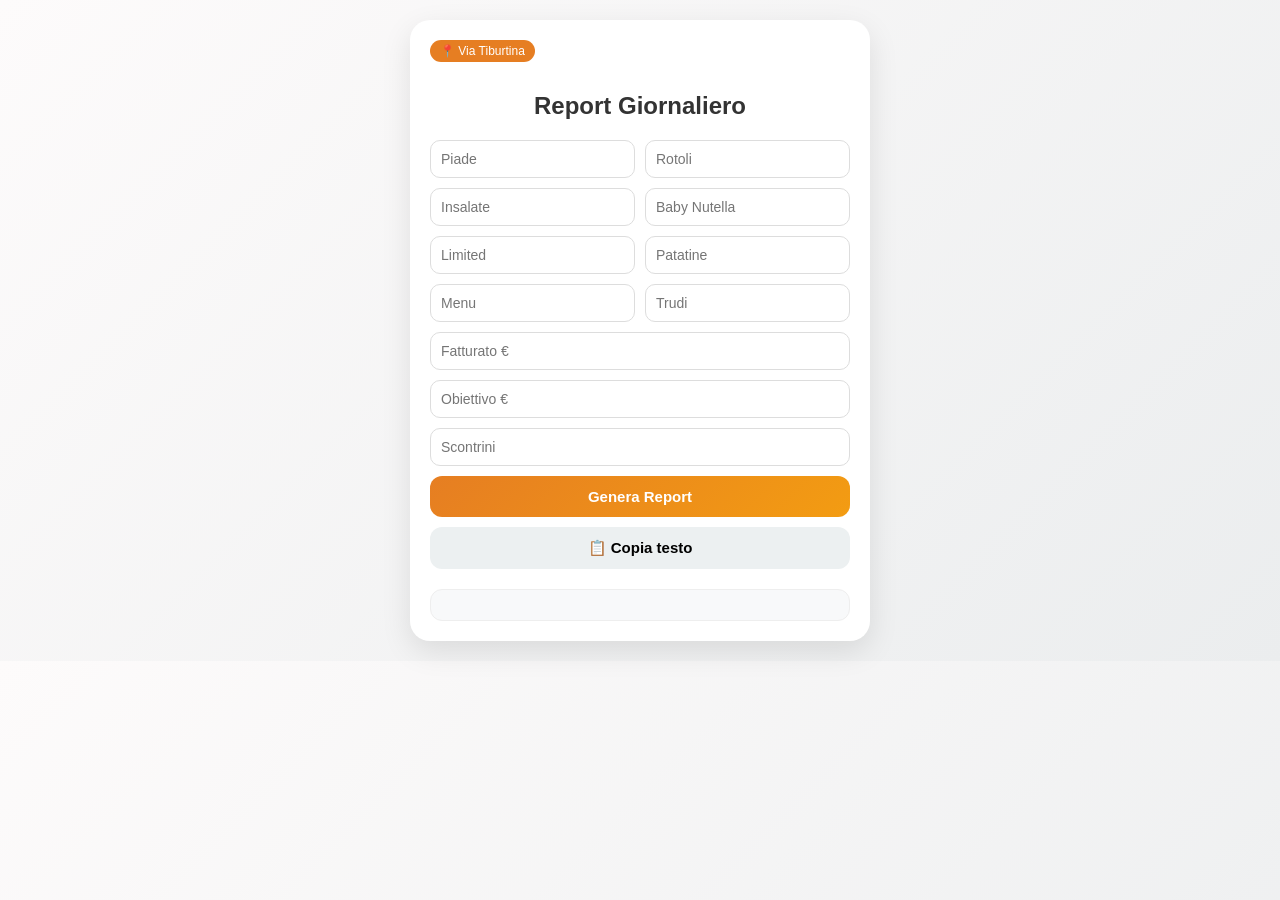
==== GenerationJavascript1/index.html @ fbb761a5 "Update index.html" ====
<!DOCTYPE html>
<html lang="it">
<head>
  <meta charset="UTF-8">
  <meta name="viewport" content="width=device-width, initial-scale=1.0">
  <title>Piadineria - Report Giornaliero</title>
  <style>
    body {
      font-family: 'Segoe UI', sans-serif;
      background: linear-gradient(135deg, #fdfbfb, #ebedee);
      margin: 0;
      padding: 20px;
    }

    .container {
      max-width: 420px;
      margin: auto;
      background: white;
      border-radius: 20px;
      padding: 20px;
      box-shadow: 0 10px 30px rgba(0,0,0,0.1);
    }

    h2 {
      text-align: center;
      margin-bottom: 20px;
      color: #333;
    }

    .grid {
      display: grid;
      grid-template-columns: 1fr 1fr;
      gap: 10px;
    }

    input {
      padding: 10px;
      border-radius: 10px;
      border: 1px solid #ddd;
      font-size: 14px;
      transition: 0.2s;
    }

    input:focus {
      border-color: #e67e22;
      outline: none;
      box-shadow: 0 0 5px rgba(230,126,34,0.3);
    }

    .full {
      grid-column: span 2;
    }

    button {
      width: 100%;
      padding: 12px;
      border: none;
      border-radius: 12px;
      font-size: 15px;
      font-weight: bold;
      cursor: pointer;
      margin-top: 10px;
      transition: 0.2s;
    }

    .primary {
      background: linear-gradient(135deg, #e67e22, #f39c12);
      color: white;
    }

    .primary:hover {
      transform: translateY(-1px);
      box-shadow: 0 5px 15px rgba(0,0,0,0.1);
    }

    .secondary {
      background: #ecf0f1;
    }

    .output {
      margin-top: 20px;
      padding: 15px;
      background: #f8f9fa;
      border-radius: 12px;
      font-size: 14px;
      white-space: pre-line;
      border: 1px solid #eee;
    }

    .badge {
      display: inline-block;
      background: #e67e22;
      color: white;
      padding: 4px 10px;
      border-radius: 20px;
      font-size: 12px;
      margin-bottom: 10px;
    }
  </style>
</head>
<body>
  <div class="container">
    <div class="badge">📍 Via Tiburtina</div>
    <h2>Report Giornaliero</h2>

    <div class="grid">
      <input type="number" id="piade" placeholder="Piade">
      <input type="number" id="rotoli" placeholder="Rotoli">

      <input type="number" id="insalate" placeholder="Insalate">
      <input type="number" id="baby" placeholder="Baby Nutella">

      <input type="number" id="limited" placeholder="Limited">
      <input type="number" id="patatine" placeholder="Patatine">

      <input type="number" id="menu" placeholder="Menu">
      <input type="number" id="trudi" placeholder="Trudi">

      <input type="number" id="fatturato" placeholder="Fatturato €" class="full">
      <input type="number" id="obiettivoFatturato" placeholder="Obiettivo €" class="full">
      <input type="number" id="scontrini" placeholder="Scontrini" class="full">
    </div>

    <button class="primary" onclick="generaReport()">Genera Report</button>
    <button class="secondary" onclick="copiaTesto()">📋 Copia testo</button>

    <div class="output" id="output"></div>
  </div>

  <script>
    function perc(parte, totale) {
      if (!totale || totale === 0) return 0;
      return ((parte / totale) * 100).toFixed(1);
    }

    function generaReport() {
      const piade = +document.getElementById('piade').value || 0;
      const rotoli = +document.getElementById('rotoli').value || 0;
      const insalate = +document.getElementById('insalate').value || 0;
      const baby = +document.getElementById('baby').value || 0;
      const limited = +document.getElementById('limited').value || 0;
      const patatine = +document.getElementById('patatine').value || 0;
      const menu = +document.getElementById('menu').value || 0;
      const trudi = +document.getElementById('trudi').value || 0;
      const fatturato = +document.getElementById('fatturato').value || 0;
      const obFatt = +document.getElementById('obiettivoFatturato').value || 0;
      const scontrini = +document.getElementById('scontrini').value || 0;

      const scontrinoMedio = scontrini ? (fatturato / scontrini).toFixed(2) : 0;

      const testo = `Via Tiburtina\n\npiade ${piade}\nrotoli ${rotoli} (${perc(rotoli, piade)}%)\nla Insalatona ${insalate}\nbaby nutella ${baby}\npiadina limited ${limited}\npatatine ${patatine} (${perc(patatine, piade)}%)\nmenu ${menu} (${perc(menu, piade)}%)\ntrudi ${trudi}\n\nobiettivo menu (37%)\n\nFatturato ${fatturato}€\nObiettivo fatturato ${obFatt}€\nObiettivo Scontrino medio 14,72€\nScontrino medio ${scontrinoMedio}€`;

      document.getElementById('output').innerText = testo;
    }

    function copiaTesto() {
      const testo = document.getElementById('output').innerText;
      if (!testo) return alert('Genera prima il report!');
      navigator.clipboard.writeText(testo).then(() => alert('Testo copiato!'));
    }
  </script>
</body>
</html>
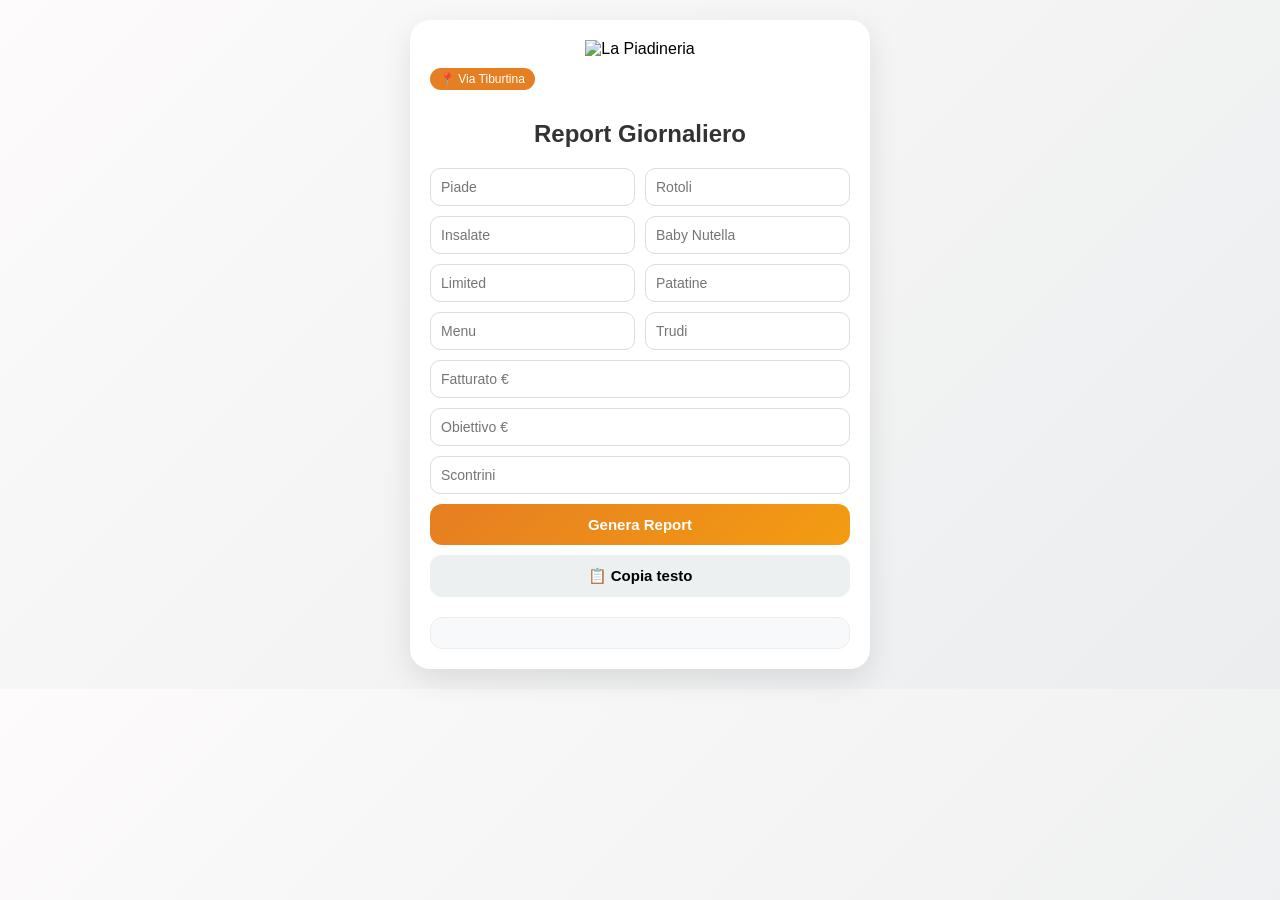
==== commit 0e658e82: "Update index.html" ====
--- a/GenerationJavascript1/index.html
+++ b/GenerationJavascript1/index.html
@@ -68,11 +68,6 @@
       color: white;
     }
 
-    .primary:hover {
-      transform: translateY(-1px);
-      box-shadow: 0 5px 15px rgba(0,0,0,0.1);
-    }
-
     .secondary {
       background: #ecf0f1;
     }
@@ -96,10 +91,25 @@
       font-size: 12px;
       margin-bottom: 10px;
     }
+
+    .logo {
+      text-align:center;
+      margin-bottom:10px;
+    }
+
+    .logo img {
+      max-width:180px;
+      height:auto;
+    }
   </style>
 </head>
 <body>
   <div class="container">
+
+    <div class="logo">
+      <img src="https://upload.wikimedia.org/wikipedia/commons/6/6b/La_Piadineria_logo.png" alt="La Piadineria">
+    </div>
+
     <div class="badge">📍 Via Tiburtina</div>
     <h2>Report Giornaliero</h2>
 
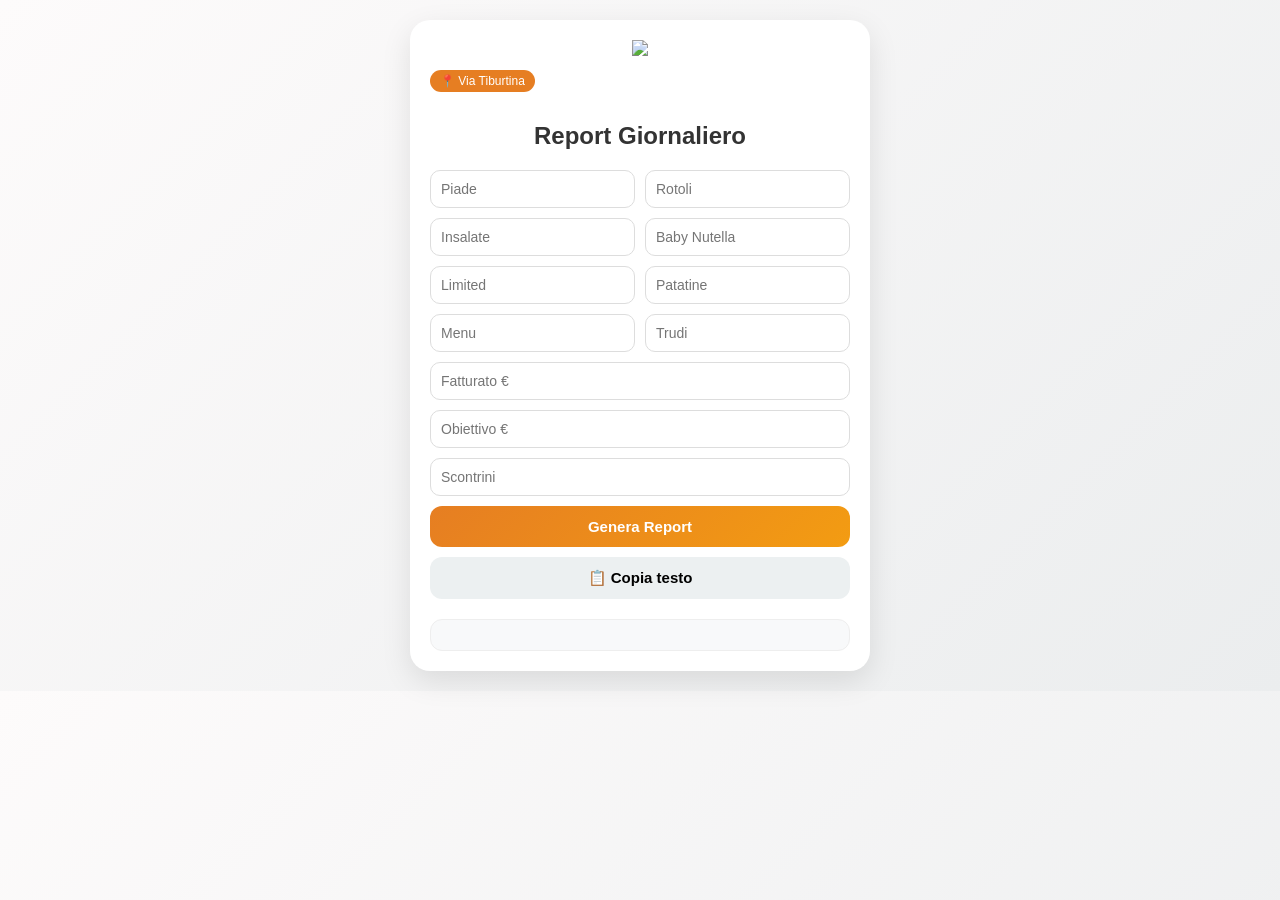
==== commit 5ef77088: "Update index.html" ====
--- a/GenerationJavascript1/index.html
+++ b/GenerationJavascript1/index.html
@@ -107,7 +107,7 @@
   <div class="container">
 
     <div class="logo">
-      <img src="https://upload.wikimedia.org/wikipedia/commons/6/6b/La_Piadineria_logo.png" alt="La Piadineria">
+      <img src="https://brandfetch.com/lapiadineria.com?view=library&library=default&collection=logos&asset=id7MDjbpS6&utm_source=https%253A%252F%252Fbrandfetch.com%252Flapiadineria.com&utm_medium=copyAction&utm_campaign=brandPageReferral">
     </div>
 
     <div class="badge">📍 Via Tiburtina</div>
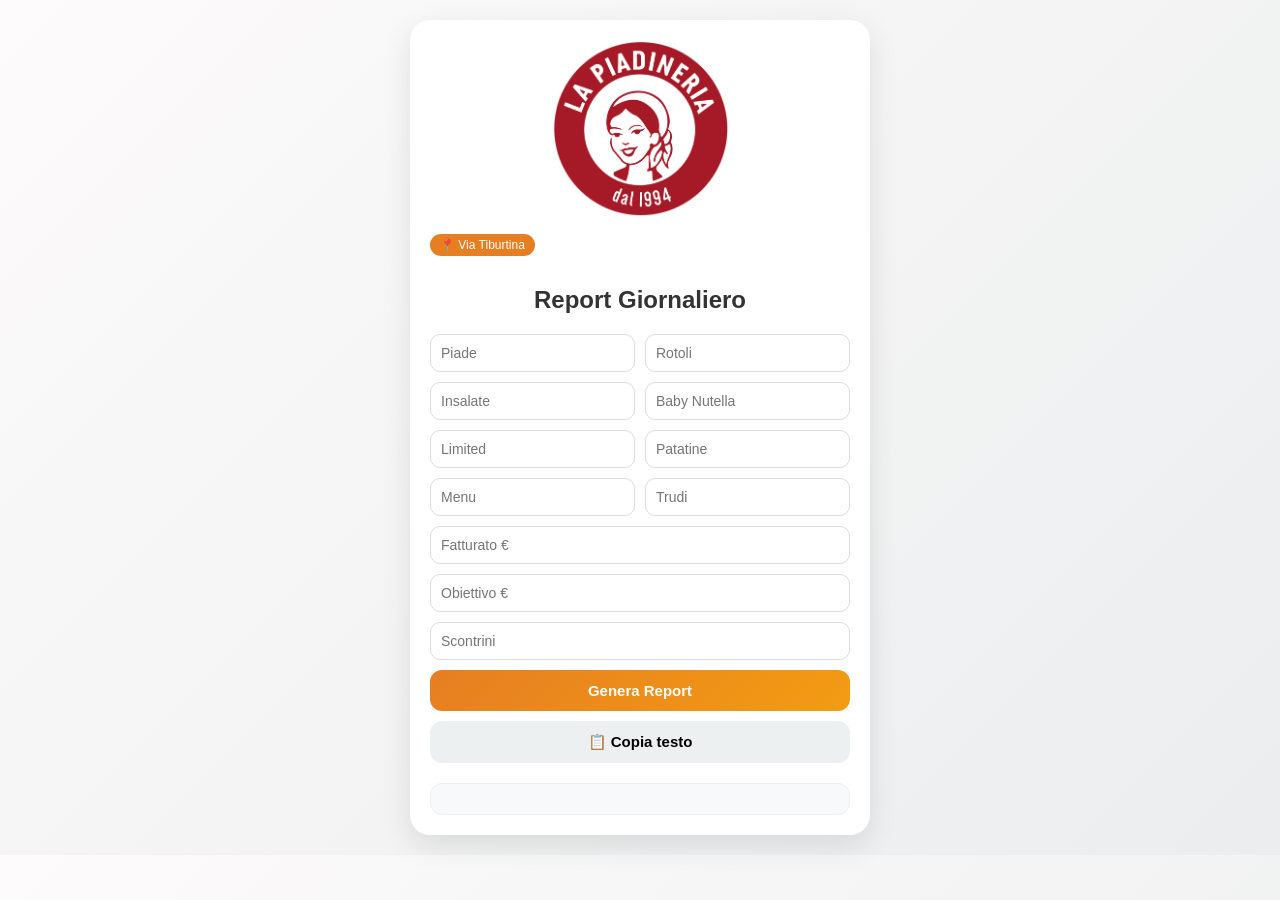
==== commit f066fda1: "Update index.html" ====
--- a/GenerationJavascript1/index.html
+++ b/GenerationJavascript1/index.html
@@ -107,7 +107,7 @@
   <div class="container">
 
     <div class="logo">
-      <img src="https://brandfetch.com/lapiadineria.com?view=library&library=default&collection=logos&asset=id7MDjbpS6&utm_source=https%253A%252F%252Fbrandfetch.com%252Flapiadineria.com&utm_medium=copyAction&utm_campaign=brandPageReferral">
+      <img src="./id7MDjbpS6_logos.png">
     </div>
 
     <div class="badge">📍 Via Tiburtina</div>
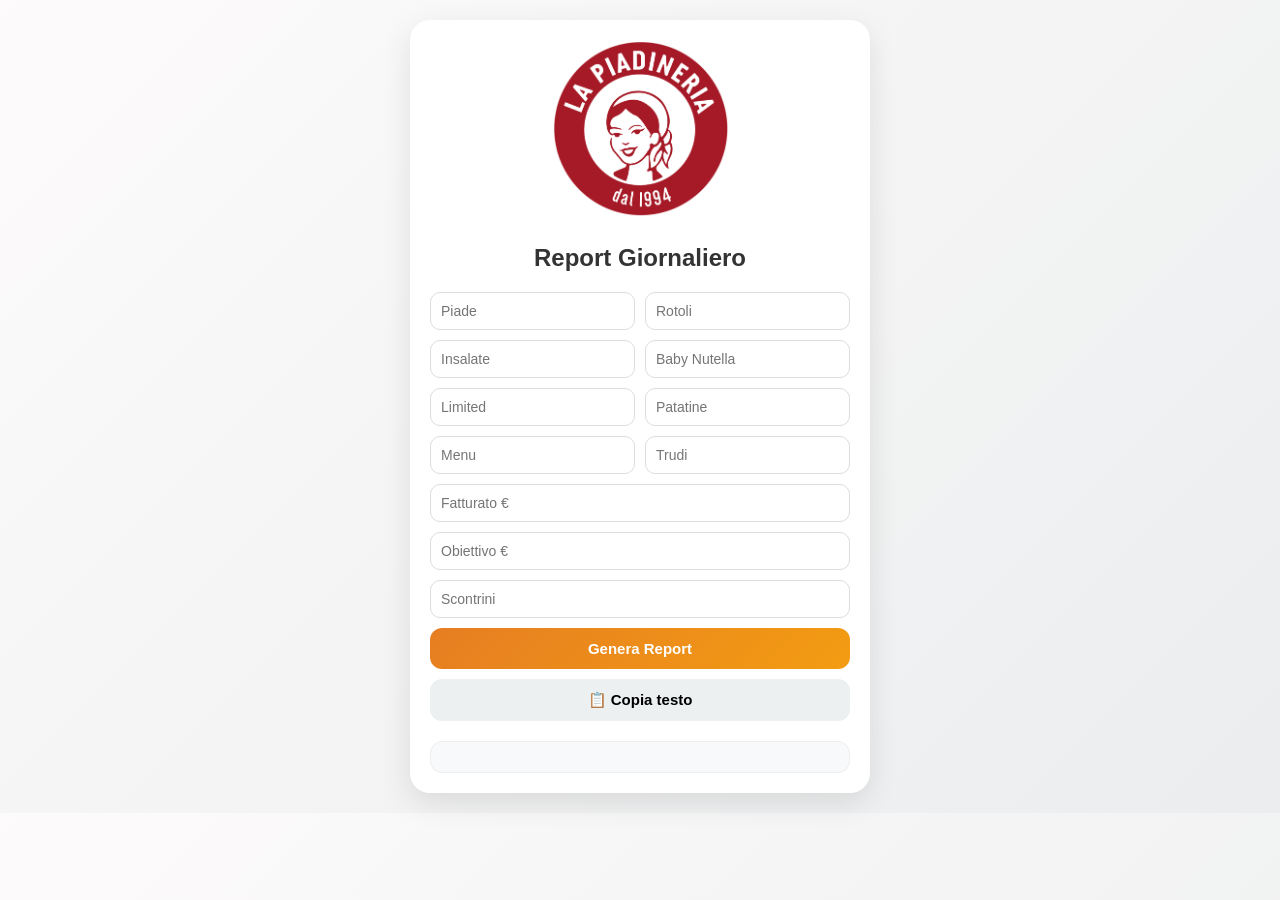
==== commit b8a31be9: "Update index.html" ====
--- a/GenerationJavascript1/index.html
+++ b/GenerationJavascript1/index.html
@@ -110,7 +110,6 @@
       <img src="./id7MDjbpS6_logos.png">
     </div>
 
-    <div class="badge">📍 Via Tiburtina</div>
     <h2>Report Giornaliero</h2>
 
     <div class="grid">
